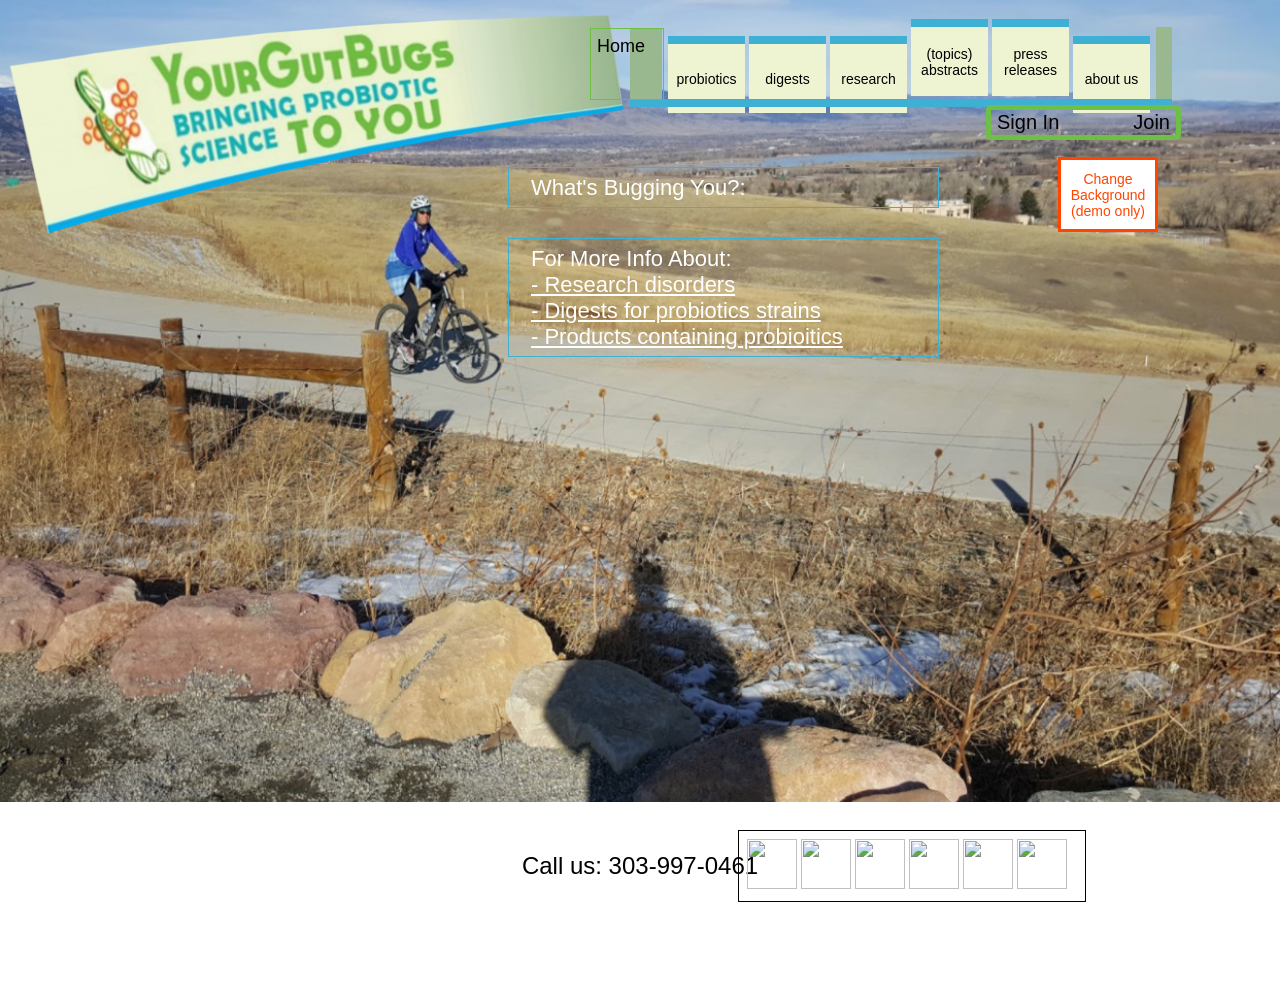
==== index.html @ f36020b8 "original design" ====
<head>
</head>
<body>
  <div id='logo'>
    <img src="slanty_logo.png" style="width:700px;height:230px;">
  </div>
  <!--<div id='nav_buttons'>-->
    <button class="button" onclick="Afunction()">probiotics</button>
    <button class="button"onclick="Afunction()">digests</button>
    <button class="button"onclick="Afunction()">research</button>
    <button class="button" id='topics' onclick="Afunction()">(topics) abstracts</button>
    <button class="button" id='press' onclick="Afunction()">press releases</button>
    <button class="button" onclick="Afunction()">about us</button>
  <!--</div>-->
  <div id='underline'></div>
  <div id='leftBox'></div>
  <div id='rightBox'></div>

  <button id="home" onclick="Afunction()">Home</button>
  <button id="signin" onclick="Afunction()">Sign In</button>
  <button id="join" onclick="Afunction()">Join</button>

  <div class='paragraph' id='whatsBuggingYou'>
      What's Bugging You?:
  </div>
  <div class='paragraph' id='moreInfo'>
    For More Info About:<br>
    <u>- Research disorders<br>
    - Digests for probiotics strains<br>
    - Products containing probioitics</u>
  </div>

  <!-- background change button -->
  <button id="nextPic" onclick="nextPic()">Change Background (demo only)</button>

  <div id='footer'></div>
  <div id='call'>Call us: 303-997-0461</div>
  <div id='social'>
    <img src='https://image.flaticon.com/icons/svg/174/174876.svg' style="width:50px;height:50px;">
    <img src='https://image.flaticon.com/icons/svg/174/174857.svg' style="width:50px;height:50px;">
    <img src='https://image.flaticon.com/icons/svg/174/174848.svg' style="width:50px;height:50px;">
    <img src='https://image.flaticon.com/icons/svg/174/174851.svg' style="width:50px;height:50px;">
    <img src='https://image.flaticon.com/icons/svg/174/174849.svg' style="width:50px;height:50px;">
    <img src='https://image.flaticon.com/icons/svg/174/174883.svg' style="width:50px;height:50px;">
  <div>

</body>

<style>
body {
    background-image: url('background.png');
    background-size: 100%;
    background-repeat: no-repeat;
    background-color: white;
    padding: 0em;
}
#logo{
  padding:0em;
  position:relative;
  left: -30;
}
.button {
    background-color: #eef4d2;
    border: none;
    border-bottom: 0px solid #3db0d3;
    border-top: 8px solid #3db0d3;
    color: black;
    /*padding: 15px 32px;*/
    text-align: center;
    /*text-decoration: none;*/
    /*display: inline-block;*/
    font-size: 14px;
    /*margin: 4px 2px;*/
    /*cursor: pointer;*/
    width: 5.5em;
    height: 5.5em;
    position:relative;
    top: -210;
    left: 660;
}
.paragraph{
  border:1px solid #3db0d3;
  padding:.3em;
  padding-left: 1em;
  width:400px;
  color: white;
  font-family: 'Calibri', 'Candara', 'Segoe', "Segoe UI", 'Optima', 'Arial', sans-serif;
  position: relative;
  left: 500;
  top: -350;
  font-size: 22;
}
#whatsBuggingYou{
  top:-380;
}
#home{
  background-color: transparent;
  border: 1px solid #6ebf45;
  font-size: 18px;
  padding-bottom: 2em;
  padding-right: 1em;
  height: 4em;
  position:relative;
  top:-447;
  left: 582;
}
#signin{
  position:relative;
  top:-370;
  left:900;
  padding-right: 2em;
  background-color: transparent;
  border: 5px solid #6ebf45;
  border-right: transparent;
  border-radius: 5px;
  font-size: 20;
}
#join{
  position:relative;
  top:-370;
  left:890;
  padding-left: 2em;
  background-color: transparent;
  border: 5px solid #6ebf45;
  border-radius: 5px;
  border-left: transparent;
  font-size: 20;
}

#press{
  top:-219;
}
#topics{
  top:-219;
}

#leftBox {
	width: 2em;
	height: 4.5em;
	background: #99b88f;
  position: relative;
  left:622;
  top:-303;
}
#rightBox {
	width: 1em;
	height: 4.5em;
	background: #99b88f;
  position: relative;
  left:1148;
  top:-376;
}
#underline {
	width: 542px;
	height: 8px;
	background: #3db0d3;
  position: relative;
  left:622;
  top:-224;
}
#footer {
  width:102.4%;
  height:100px;
  background: #fff;
  position: relative;
  left: -20;
  top: 20;
}
#call {
  color: black;
  position: relative;
  top: -30;
  font-size: 24px;
  text-align: center;
  font-family: 'Calibri', 'Candara', 'Segoe', "Segoe UI", 'Optima', 'Arial', sans-serif;
}
#social {
  width: 330px;
  border:1px solid black;
  padding: .5em;
  position: relative;
  top: -80;
  left: 730;
}
#nextPic {
  /*padding:.5em;*/
  border: 3px solid orangered;
  background-color: white;
  color: orangered;
  position: relative;
  top: -550;
  left: 1050;
  font-size: 14;
  height: 75px;
  width: 100px;
}

</style>

<script>
function Afunction() {
  alert("This button doesn't do anything yet :(");
}


var picNum = 0;

function nextPic(){

  var body = document.getElementsByTagName('body')[0];

  if (picNum === 0){
    body.style.backgroundImage = 'url(http://gac.sndimg.com/content/dam/images/gac/fullset/2015/5/8/iStock-3003285_Biker-in-Boulder-Colorado.jpg.rend.hgtvcom.1280.853.jpeg)';
    picNum ++;
  } else if (picNum === 1){
    body.style.backgroundImage = 'url(https://www.backcountry.com/wp-content/uploads/2014/04/cassie4.jpg)';
    picNum ++;
  } else if (picNum === 2){
    body.style.backgroundImage = 'url(http://i.ebayimg.com/00/s/NTY1WDg1MA==/z/~~UAAOSwPhdVGrJH/$_32.JPG?set_id=880000500F)';
    picNum ++;
  } else if (picNum === 3){
    body.style.backgroundImage = 'url(background.png)';
    picNum = 0;
  }

}



</script>
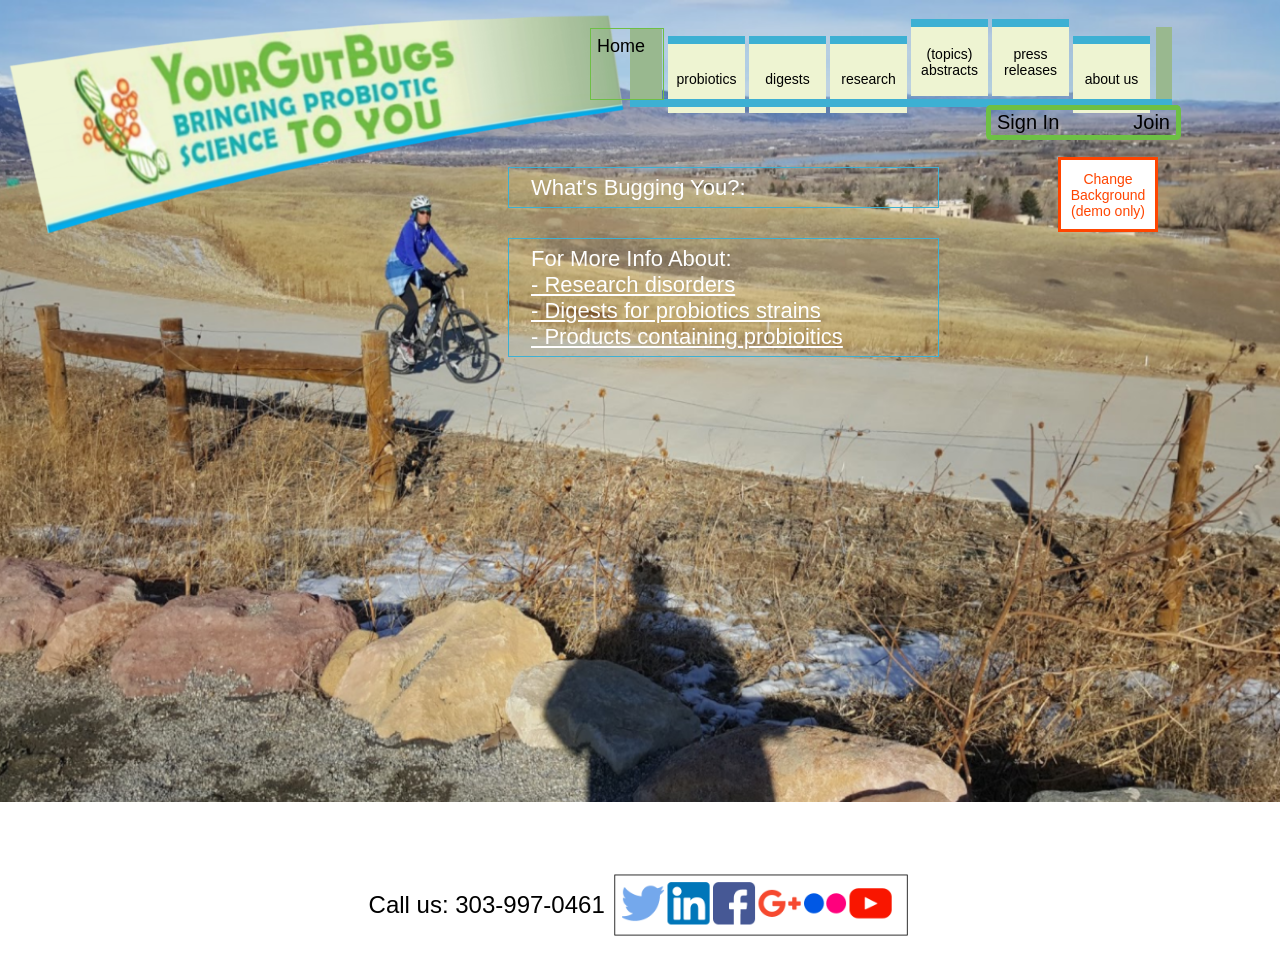
==== commit bd7d9a88: "centered footer" ====
--- a/index.html
+++ b/index.html
@@ -33,16 +33,19 @@
   <!-- background change button -->
   <button id="nextPic" onclick="nextPic()">Change Background (demo only)</button>
 
-  <div id='footer'></div>
-  <div id='call'>Call us: 303-997-0461</div>
+  <div id='footer'>  </div>
   <div id='social'>
+  <div id='call'>Call us: 303-997-0461 <img id="social" src="social_pics.png" style="width:300px;"></div>
+  <!--
     <img src='https://image.flaticon.com/icons/svg/174/174876.svg' style="width:50px;height:50px;">
     <img src='https://image.flaticon.com/icons/svg/174/174857.svg' style="width:50px;height:50px;">
     <img src='https://image.flaticon.com/icons/svg/174/174848.svg' style="width:50px;height:50px;">
     <img src='https://image.flaticon.com/icons/svg/174/174851.svg' style="width:50px;height:50px;">
     <img src='https://image.flaticon.com/icons/svg/174/174849.svg' style="width:50px;height:50px;">
     <img src='https://image.flaticon.com/icons/svg/174/174883.svg' style="width:50px;height:50px;">
+  -->
   <div>
+
 
 </body>
 
@@ -165,22 +168,19 @@
   position: relative;
   left: -20;
   top: 20;
+  text-align: center;
 }
 #call {
   color: black;
   position: relative;
-  top: -30;
+  top: -60;
   font-size: 24px;
   text-align: center;
   font-family: 'Calibri', 'Candara', 'Segoe', "Segoe UI", 'Optima', 'Arial', sans-serif;
 }
 #social {
-  width: 330px;
-  border:1px solid black;
-  padding: .5em;
-  position: relative;
-  top: -80;
-  left: 730;
+  position: relative;
+  top: 25;
 }
 #nextPic {
   /*padding:.5em;*/
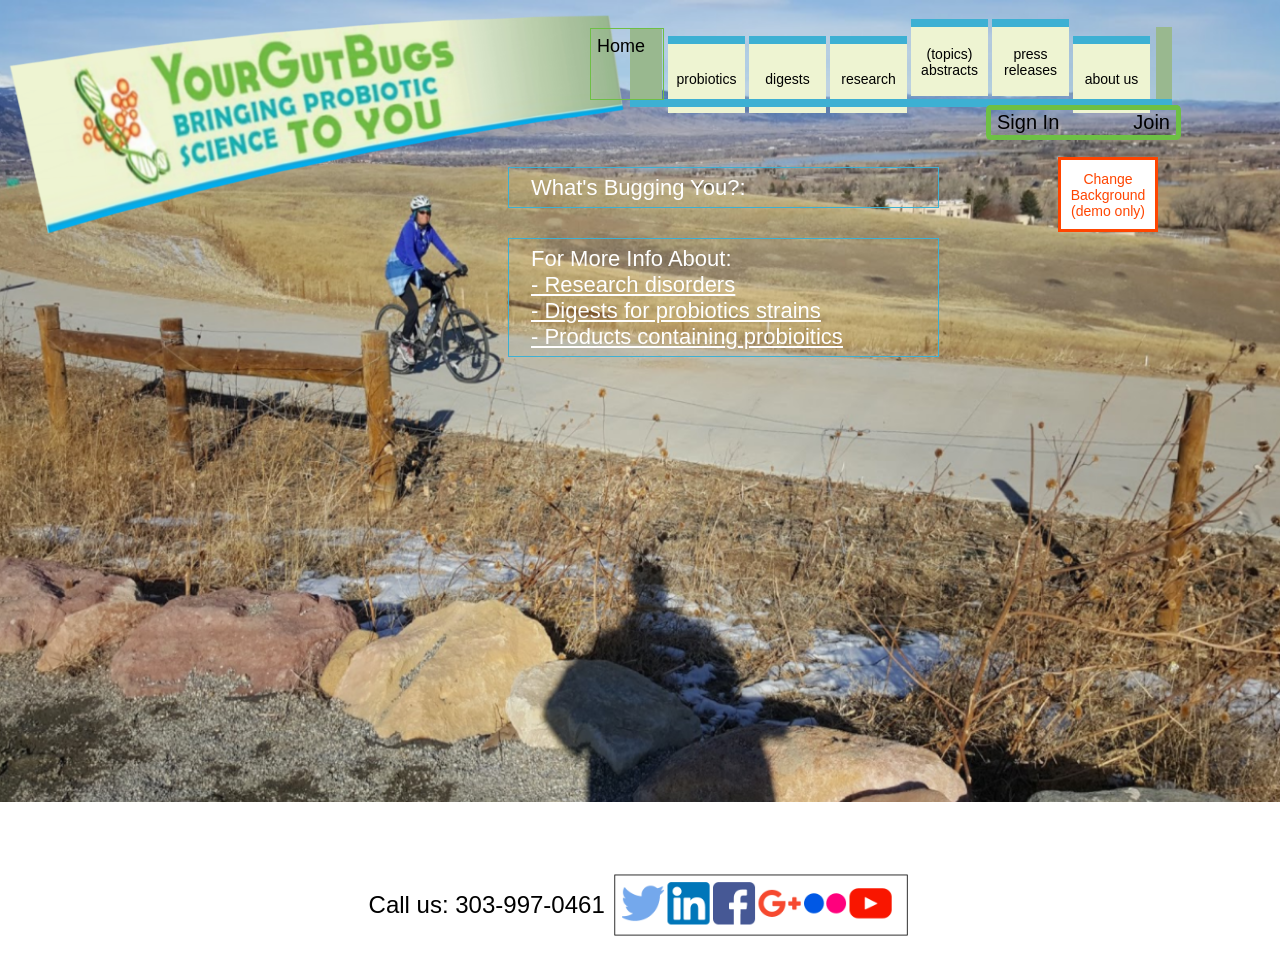
==== commit d10b5214: "Update index.html" ====
--- a/index.html
+++ b/index.html
@@ -6,8 +6,8 @@
   </div>
   <!--<div id='nav_buttons'>-->
     <button class="button" onclick="Afunction()">probiotics</button>
-    <button class="button"onclick="Afunction()">digests</button>
-    <button class="button"onclick="Afunction()">research</button>
+    <button class="button" onclick="Afunction()">digests</button>
+    <button class="button" onclick="Afunction()">research</button>
     <button class="button" id='topics' onclick="Afunction()">(topics) abstracts</button>
     <button class="button" id='press' onclick="Afunction()">press releases</button>
     <button class="button" onclick="Afunction()">about us</button>
@@ -25,9 +25,9 @@
   </div>
   <div class='paragraph' id='moreInfo'>
     For More Info About:<br>
-    <u>- Research disorders<br>
-    - Digests for probiotics strains<br>
-    - Products containing probioitics</u>
+    <u><a onclick="Afunction()" href="#">- Research disorders</a><br>
+    <a onclick="Afunction()" href="#">- Digests for probiotics strains</a><br>
+    <a onclick="Afunction()" href="#">- Products containing probioitics</a></u>
   </div>
 
   <!-- background change button -->
@@ -56,6 +56,9 @@
     background-repeat: no-repeat;
     background-color: white;
     padding: 0em;
+}
+a{
+  color:white;
 }
 #logo{
   padding:0em;
@@ -228,3 +231,4 @@
 
 
 </script>
+
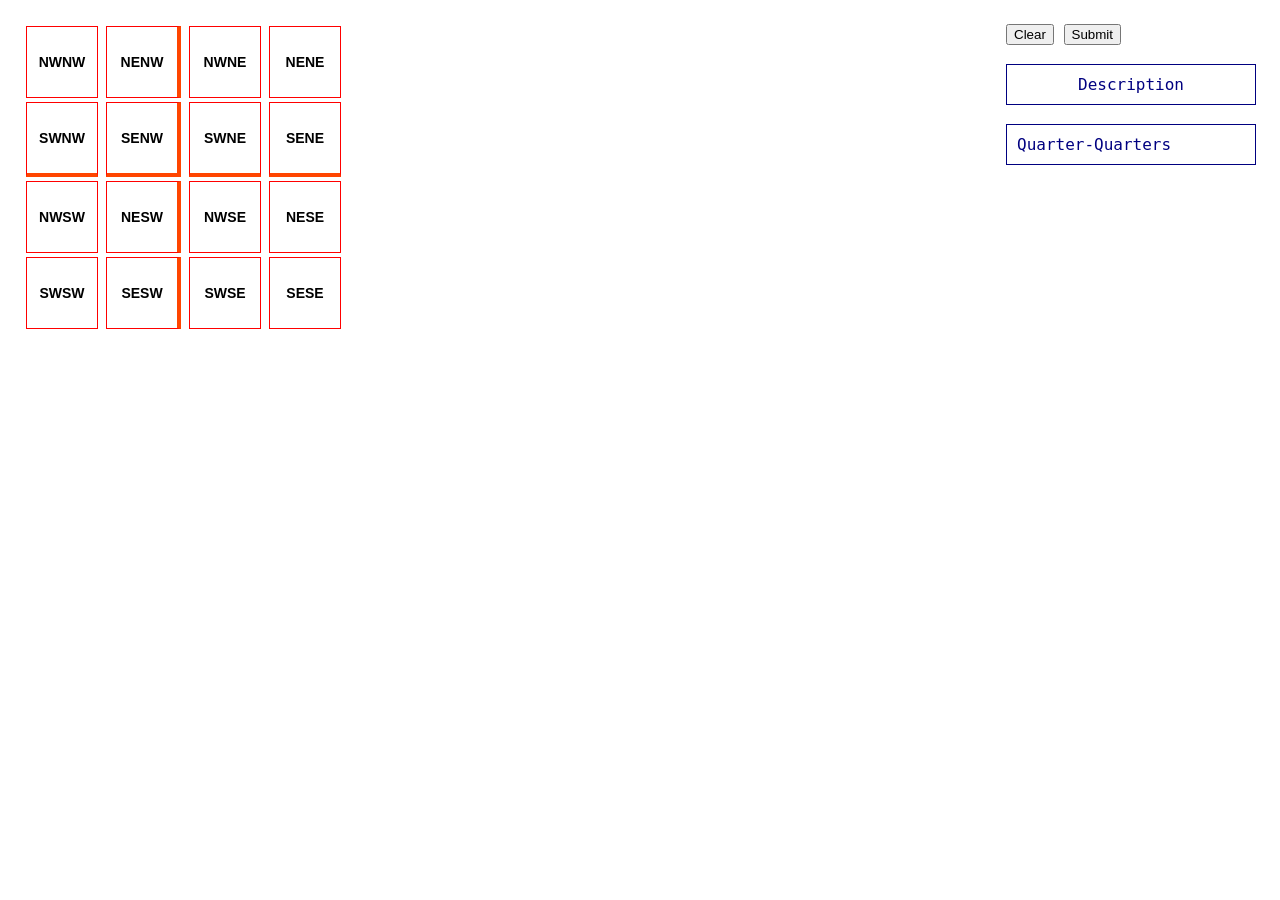
==== commit 974512cb: "Rename qqSelectGrid.html to index.html" ====
--- a/index.html
+++ b/index.html
@@ -1,234 +1,56 @@
-<head>
-</head>
-<body>
-  <div id='logo'>
-    <img src="slanty_logo.png" style="width:700px;height:230px;">
-  </div>
-  <!--<div id='nav_buttons'>-->
-    <button class="button" onclick="Afunction()">probiotics</button>
-    <button class="button" onclick="Afunction()">digests</button>
-    <button class="button" onclick="Afunction()">research</button>
-    <button class="button" id='topics' onclick="Afunction()">(topics) abstracts</button>
-    <button class="button" id='press' onclick="Afunction()">press releases</button>
-    <button class="button" onclick="Afunction()">about us</button>
-  <!--</div>-->
-  <div id='underline'></div>
-  <div id='leftBox'></div>
-  <div id='rightBox'></div>
-
-  <button id="home" onclick="Afunction()">Home</button>
-  <button id="signin" onclick="Afunction()">Sign In</button>
-  <button id="join" onclick="Afunction()">Join</button>
-
-  <div class='paragraph' id='whatsBuggingYou'>
-      What's Bugging You?:
-  </div>
-  <div class='paragraph' id='moreInfo'>
-    For More Info About:<br>
-    <u><a onclick="Afunction()" href="#">- Research disorders</a><br>
-    <a onclick="Afunction()" href="#">- Digests for probiotics strains</a><br>
-    <a onclick="Afunction()" href="#">- Products containing probioitics</a></u>
-  </div>
-
-  <!-- background change button -->
-  <button id="nextPic" onclick="nextPic()">Change Background (demo only)</button>
-
-  <div id='footer'>  </div>
-  <div id='social'>
-  <div id='call'>Call us: 303-997-0461 <img id="social" src="social_pics.png" style="width:300px;"></div>
-  <!--
-    <img src='https://image.flaticon.com/icons/svg/174/174876.svg' style="width:50px;height:50px;">
-    <img src='https://image.flaticon.com/icons/svg/174/174857.svg' style="width:50px;height:50px;">
-    <img src='https://image.flaticon.com/icons/svg/174/174848.svg' style="width:50px;height:50px;">
-    <img src='https://image.flaticon.com/icons/svg/174/174851.svg' style="width:50px;height:50px;">
-    <img src='https://image.flaticon.com/icons/svg/174/174849.svg' style="width:50px;height:50px;">
-    <img src='https://image.flaticon.com/icons/svg/174/174883.svg' style="width:50px;height:50px;">
-  -->
-  <div>
-
-
-</body>
-
-<style>
-body {
-    background-image: url('background.png');
-    background-size: 100%;
-    background-repeat: no-repeat;
-    background-color: white;
-    padding: 0em;
-}
-a{
-  color:white;
-}
-#logo{
-  padding:0em;
-  position:relative;
-  left: -30;
-}
-.button {
-    background-color: #eef4d2;
-    border: none;
-    border-bottom: 0px solid #3db0d3;
-    border-top: 8px solid #3db0d3;
-    color: black;
-    /*padding: 15px 32px;*/
-    text-align: center;
-    /*text-decoration: none;*/
-    /*display: inline-block;*/
-    font-size: 14px;
-    /*margin: 4px 2px;*/
-    /*cursor: pointer;*/
-    width: 5.5em;
-    height: 5.5em;
-    position:relative;
-    top: -210;
-    left: 660;
-}
-.paragraph{
-  border:1px solid #3db0d3;
-  padding:.3em;
-  padding-left: 1em;
-  width:400px;
-  color: white;
-  font-family: 'Calibri', 'Candara', 'Segoe', "Segoe UI", 'Optima', 'Arial', sans-serif;
-  position: relative;
-  left: 500;
-  top: -350;
-  font-size: 22;
-}
-#whatsBuggingYou{
-  top:-380;
-}
-#home{
-  background-color: transparent;
-  border: 1px solid #6ebf45;
-  font-size: 18px;
-  padding-bottom: 2em;
-  padding-right: 1em;
-  height: 4em;
-  position:relative;
-  top:-447;
-  left: 582;
-}
-#signin{
-  position:relative;
-  top:-370;
-  left:900;
-  padding-right: 2em;
-  background-color: transparent;
-  border: 5px solid #6ebf45;
-  border-right: transparent;
-  border-radius: 5px;
-  font-size: 20;
-}
-#join{
-  position:relative;
-  top:-370;
-  left:890;
-  padding-left: 2em;
-  background-color: transparent;
-  border: 5px solid #6ebf45;
-  border-radius: 5px;
-  border-left: transparent;
-  font-size: 20;
-}
-
-#press{
-  top:-219;
-}
-#topics{
-  top:-219;
-}
-
-#leftBox {
-	width: 2em;
-	height: 4.5em;
-	background: #99b88f;
-  position: relative;
-  left:622;
-  top:-303;
-}
-#rightBox {
-	width: 1em;
-	height: 4.5em;
-	background: #99b88f;
-  position: relative;
-  left:1148;
-  top:-376;
-}
-#underline {
-	width: 542px;
-	height: 8px;
-	background: #3db0d3;
-  position: relative;
-  left:622;
-  top:-224;
-}
-#footer {
-  width:102.4%;
-  height:100px;
-  background: #fff;
-  position: relative;
-  left: -20;
-  top: 20;
-  text-align: center;
-}
-#call {
-  color: black;
-  position: relative;
-  top: -60;
-  font-size: 24px;
-  text-align: center;
-  font-family: 'Calibri', 'Candara', 'Segoe', "Segoe UI", 'Optima', 'Arial', sans-serif;
-}
-#social {
-  position: relative;
-  top: 25;
-}
-#nextPic {
-  /*padding:.5em;*/
-  border: 3px solid orangered;
-  background-color: white;
-  color: orangered;
-  position: relative;
-  top: -550;
-  left: 1050;
-  font-size: 14;
-  height: 75px;
-  width: 100px;
-}
-
-</style>
-
-<script>
-function Afunction() {
-  alert("This button doesn't do anything yet :(");
-}
-
-
-var picNum = 0;
-
-function nextPic(){
-
-  var body = document.getElementsByTagName('body')[0];
-
-  if (picNum === 0){
-    body.style.backgroundImage = 'url(http://gac.sndimg.com/content/dam/images/gac/fullset/2015/5/8/iStock-3003285_Biker-in-Boulder-Colorado.jpg.rend.hgtvcom.1280.853.jpeg)';
-    picNum ++;
-  } else if (picNum === 1){
-    body.style.backgroundImage = 'url(https://www.backcountry.com/wp-content/uploads/2014/04/cassie4.jpg)';
-    picNum ++;
-  } else if (picNum === 2){
-    body.style.backgroundImage = 'url(http://i.ebayimg.com/00/s/NTY1WDg1MA==/z/~~UAAOSwPhdVGrJH/$_32.JPG?set_id=880000500F)';
-    picNum ++;
-  } else if (picNum === 3){
-    body.style.backgroundImage = 'url(background.png)';
-    picNum = 0;
-  }
-
-}
-
-
-
-</script>
-
+
+<head>
+<link rel="stylesheet" type="text/css" href="qqSelectGrid.css">
+<script src="qqSelectGrid.js"></script>
+</head>
+
+<body>
+
+<div id="rightBox">
+  <button id="clear" onclick="clearQQs()">Clear</button>
+  <button id="submit" onclick="clearQQs()">Submit</button><br><br>
+  <div id="description">
+    Description
+  </div><br>
+<div id="list">Quarter-Quarters</div>
+  
+</div>
+
+
+
+<div id="grid" class="container">
+  
+<div id=" NWNW" class="box">NWNW</div>
+<div id=" NENW" class="box" style="border-right:4px solid orangered;">NENW</div>
+<div id=" NWNE" class="box">NWNE</div>
+<div id=" NENE" class="box">NENE</div>
+<div id=" SWNW" class="box" style="border-bottom:4px solid orangered;">SWNW</div>
+<div id=" SENW" class="box" style="border-right:4px solid orangered; border-bottom:4px solid orangered;">SENW</div>
+<div id=" SWNE" class="box" style="border-bottom:4px solid orangered;">SWNE</div>
+<div id=" SENE" class="box" style="border-bottom:4px solid orangered;">SENE</div>
+<div id=" NWSW" class="box">NWSW</div>
+<div id=" NESW" class="box" style="border-right:4px solid orangered">NESW</div>
+<div id=" NWSE" class="box">NWSE</div>
+<div id=" NESE" class="box">NESE</div>
+<div id=" SWSW" class="box">SWSW</div>
+<div id=" SESW" class="box" style="border-right:4px solid orangered">SESW</div>
+<div id=" SWSE" class="box">SWSE</div>
+<div id=" SESE" class="box">SESE</div>
+
+</div>
+
+</body>
+
+
+
+
+
+
+
+
+
+
+
+
+
+
--- a/qqSelectGrid.css
+++ b/qqSelectGrid.css
@@ -0,0 +1,54 @@
+body{
+  padding:1em;
+}
+.box {
+  height: 70px;
+  width: 70px;
+  border: 1px solid red;
+  margin: 2px;
+  display: inline-block;
+  vertical-align: top;
+  line-height:70px;
+  text-align:center;
+  font-family:helvetica;
+  font-size:14px;
+  font-weight:bold;
+}
+
+.container {
+  width: 350px;
+  position: relative;
+  user-select: none;
+  cursor: crosshair;
+}
+
+.selection { 
+  background-color: rgba(0,0,255,0.2);
+  border: 1px solid blue;
+  position: absolute;
+  /*height: 30px;*/
+}
+
+.selected {
+  background-color: #99e600;
+}
+#rightBox{
+  font-family: monospace;
+  font-size:16px;
+  width:250px;
+  float:right;
+  
+}
+#list{
+  /*float:right;*/
+  text-align:left;
+  border:1px solid navy;
+  color:navy;
+  padding:10px;
+}
+#description{
+  border: 1px solid navy;
+  color: navy;
+  padding:10px;
+  text-align:center;
+}
